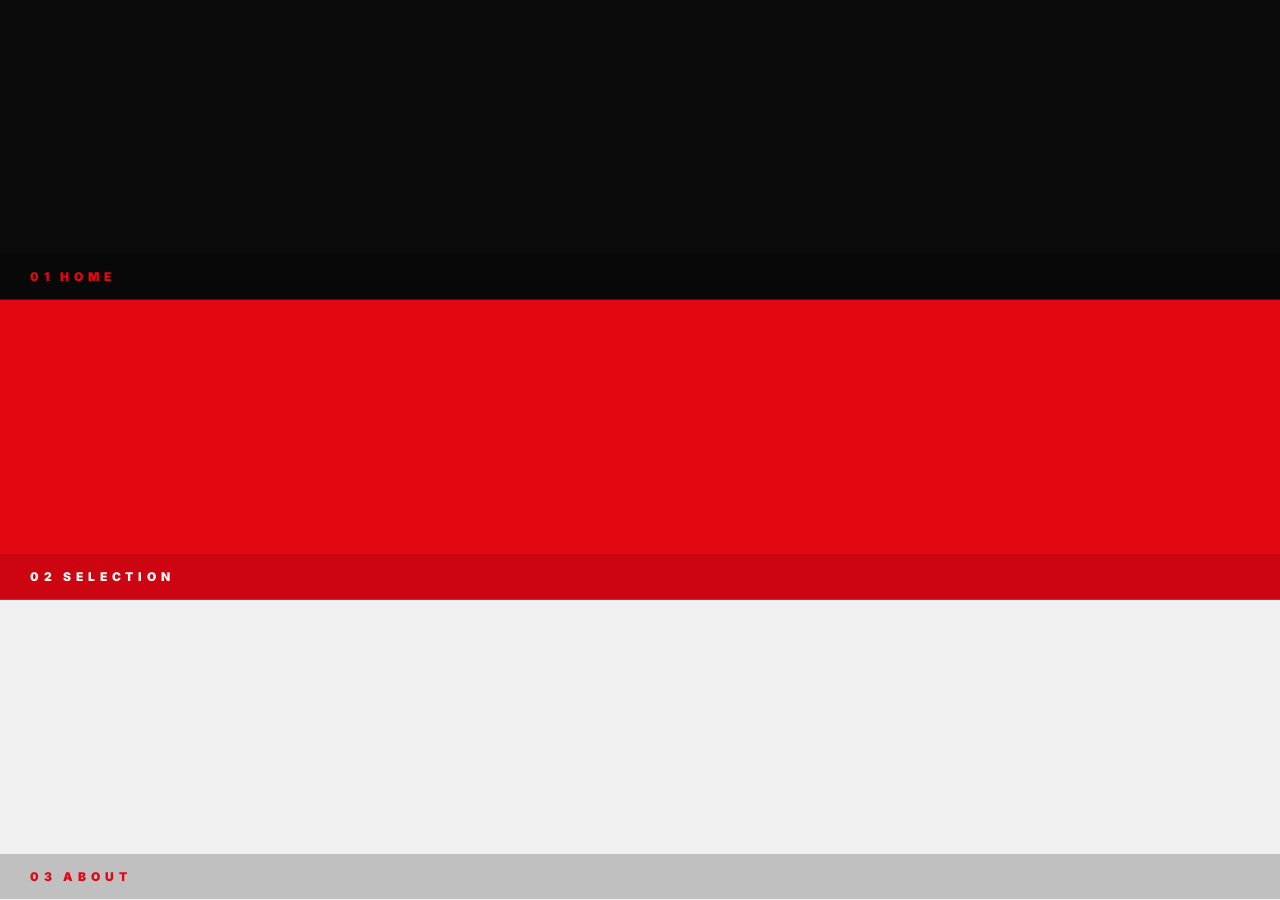
==== 2.index.html @ 55193931 "Add files via upload" ====
<!DOCTYPE html>
<html lang="en">
<head>
    <meta charset="UTF-8">
    <meta name="viewport" content="width=device-width, initial-scale=1.0">
    <title>NINGBO TRANSNATIONAL FILM FESTIVAL</title>
    <link rel="stylesheet" href="2.style.css">
    <link href="https://fonts.googleapis.com/css2?family=DM+Serif+Display&family=Inter:wght@300;400;700;900&display=swap" rel="stylesheet">
</head>
<body>

    <!-- 艺术背景层：模拟粗糙质感与沙漠线条 -->
    <div class="background-art">
        <div class="grain"></div>
        <div class="desert-silhouette"></div>
    </div>

    <main class="accordion">
        <!-- 01 HOME SECTION -->
        <section class="panel home">
            <div class="panel-content">
                <div class="hero-wrap">
                    <h1 class="main-title">NINGBO<br>TRANSNATIONAL<br>FILM FESTIVAL</h1>
                    <div class="info-bar">
                        <span>MAY 15 — MAY 24, 2026</span>
                        <span>OFFICIAL SELECTION</span>
                    </div>
                </div>
            </div>
            <div class="panel-label"><span>01 HOME</span></div>
        </section>

        <!-- 02 SELECTION SECTION -->
        <section class="panel selection">
            <div class="panel-content">
                <div class="list-container">
                    <h2 class="section-heading">THE PROGRAMME</h2>
                    <div class="film-list">
                        
                        <!-- Film 1 -->
                        <div class="film-item">
                            <div class="film-header">
                                <span class="film-meta">1939 / JOHN FORD</span>
                                <h3 class="film-name">Stagecoach</h3>
                            </div>
                            <p class="film-synopsis">A classic Western following a group of strangers traveling through dangerous Apache territory, exploring the birth of frontier myths.</p>
                        </div>

                        <!-- Film 2 -->
                        <div class="film-item">
                            <div class="film-header">
                                <span class="film-meta">2013 / JIA ZHANGKE</span>
                                <h3 class="film-name">A Touch of Sin</h3>
                            </div>
                            <p class="film-synopsis">An anthology of four stories set across modern China, reflecting social inequality and the eruption of desperate, knight-errant violence.</p>
                        </div>

                        <!-- Film 3 -->
                        <div class="film-item">
                            <div class="film-header">
                                <span class="film-meta">2005 / ANG LEE</span>
                                <h3 class="film-name">Brokeback Mountain</h3>
                            </div>
                            <p class="film-synopsis">A profound exploration of the complex emotional and sexual relationship between two cowboys in the isolated American West.</p>
                        </div>

                        <!-- Film 4 -->
                        <div class="film-item">
                            <div class="film-header">
                                <span class="film-meta">2017 / CHLOÉ ZHAO</span>
                                <h3 class="film-name">The Rider</h3>
                            </div>
                            <p class="film-synopsis">After a near-fatal accident, a young cowboy undertakes a search for a new identity in the heartland of the American frontier.</p>
                        </div>

                        <!-- Film 5 -->
                        <div class="film-item">
                            <div class="film-header">
                                <span class="film-meta">2020 / CHLOÉ ZHAO</span>
                                <h3 class="film-name">Nomadland</h3>
                            </div>
                            <p class="film-synopsis">A woman embarks on a journey through the American West as a modern-day nomad, marking the ultimate conclusion of the frontier dream.</p>
                        </div>

                    </div>
                </div>
            </div>
            <div class="panel-label"><span>02 SELECTION</span></div>
        </section>

        <!-- 03 ABOUT SECTION -->
        <section class="panel about">
            <div class="panel-content">
                <div class="about-wrap">
                    <h2 class="section-heading">FRONTIERS & FOOTPRINTS</h2>
                    <p class="manifesto">
                        “The frontier is not a line, but a space of negotiation.” This year’s curation explores the shifting landscapes of transnational cinema, tracing the physical and emotional journeys that redefine the concept of ‘home’ in a globalised world.
                    </p>
                    <p class="curatorial-note">
                        From the rugged terrains of Arizona to the industrial transformations of rural China, we examine how the spirit of the 'lonely knight' persists and evolves across borders.
                    </p>
                </div>
            </div>
            <div class="panel-label"><span>03 ABOUT</span></div>
        </section>
    </main>

</body>
</html>
---- 2.style.css ----
/* 全局重置 */
* {
    margin: 0;
    padding: 0;
    box-sizing: border-box;
}

:root {
    --bg-color: #0a0a0a;
    --accent-color: #E30613;
    --text-primary: #F5F5F5;
    --text-dark: #111111;
    --text-muted: rgba(245, 245, 245, 0.7);
    --transition: all 0.8s cubic-bezier(0.85, 0, 0.15, 1);
}

body {
    background-color: var(--bg-color);
    color: var(--text-primary);
    font-family: 'Inter', sans-serif;
    height: 100vh;
    overflow: hidden;
}

/* 艺术背景：模拟粗糙美学 */
.background-art {
    position: fixed;
    top: 0;
    left: 0;
    width: 100%;
    height: 100%;
    z-index: 0;
    pointer-events: none;
}

.grain {
    position: absolute;
    width: 100%;
    height: 100%;
    background: url('https://www.transparenttextures.com/patterns/stardust.png'); /* 模拟颗粒感 */
    opacity: 0.15;
}

.desert-silhouette {
    position: absolute;
    bottom: 0;
    width: 100%;
    height: 35vh;
    background: linear-gradient(to top, rgba(227, 6, 19, 0.05), transparent);
    /* 绘制一个粗糙的沙漠地平线线条 */
    clip-path: polygon(0% 100%, 0% 80%, 15% 75%, 30% 85%, 45% 65%, 65% 80%, 85% 60%, 100% 75%, 100% 100%);
    opacity: 0.4;
    border-top: 1px solid rgba(255, 255, 255, 0.05);
}

/* 垂直手风琴布局 */
.accordion {
    display: flex;
    flex-direction: column;
    height: 100vh;
    width: 100%;
    position: relative;
    z-index: 1;
}

.panel {
    flex: 1;
    display: flex;
    position: relative;
    overflow: hidden;
    transition: var(--transition);
    border-bottom: 1px solid rgba(255, 255, 255, 0.1);
}

.panel:hover {
    flex: 10; /* 极大的展开比，增强冲击力 */
}

/* 各板块色彩差异化 */
.home { background-color: transparent; }
.selection { background-color: var(--accent-color); color: var(--text-dark); }
.about { background-color: #f0f0f0; color: var(--text-dark); }

/* 板块标签 */
.panel-label {
    position: absolute;
    bottom: 0;
    left: 0;
    width: 100%;
    height: 45px;
    padding: 0 30px;
    display: flex;
    align-items: center;
    background: rgba(0,0,0,0.2);
    font-size: 0.75rem;
    font-weight: 900;
    letter-spacing: 0.3rem;
    pointer-events: none;
}

.home .panel-label { color: var(--accent-color); }
.selection .panel-label { color: var(--text-primary); background: rgba(0,0,0,0.1); }
.about .panel-label { color: var(--accent-color); }

/* 内容容器 */
.panel-content {
    width: 100%;
    height: 100%;
    padding: 6vh 8vw;
    opacity: 0;
    transform: translateY(30px);
    transition: opacity 0.5s ease 0.4s, transform 0.6s ease 0.4s;
    overflow-y: auto; /* 允许展开后滚动查看电影列表 */
}

.panel:hover .panel-content {
    opacity: 1;
    transform: translateY(0);
}

/* 字体排版 */
h1, h2, h3 {
    font-family: 'DM Serif Display', serif;
    text-transform: uppercase;
    line-height: 0.9;
    font-weight: 400;
}

.main-title {
    font-size: clamp(3rem, 12vw, 10rem);
    margin-bottom: 2rem;
    color: var(--accent-color);
}

.section-heading {
    font-size: 2.5rem;
    margin-bottom: 3rem;
    border-bottom: 2px solid currentColor;
    display: inline-block;
}

/* 电影列表排版 */
.film-list {
    display: grid;
    grid-template-columns: repeat(auto-fit, minmax(300px, 1fr));
    gap: 3rem;
}

.film-item {
    border-left: 1px solid rgba(0,0,0,0.1);
    padding-left: 20px;
    margin-bottom: 1rem;
}

.selection .film-item {
    border-left: 1px solid rgba(255,255,255,0.3);
}

.film-meta {
    font-size: 0.75rem;
    font-weight: 900;
    letter-spacing: 0.15rem;
    display: block;
    margin-bottom: 0.5rem;
    opacity: 0.8;
}

.film-name {
    font-size: 2.2rem;
    margin-bottom: 1rem;
}

.film-synopsis {
    font-size: 0.85rem; /* 字体小于标题和Meta */
    line-height: 1.6;
    max-width: 400px;
    font-weight: 400;
    font-family: 'Inter', sans-serif;
    text-transform: none; /* 简介不使用全大写，增加可读性 */
    opacity: 0.9;
}

/* 关于页面 */
.about-wrap { max-width: 900px; }
.manifesto {
    font-size: 2.2rem;
    line-height: 1.1;
    margin-bottom: 2rem;
    font-weight: 300;
}
.curatorial-note {
    font-size: 1rem;
    line-height: 1.8;
    opacity: 0.7;
}

/* 针对移动端的微调 */
@media (max-width: 768px) {
    .film-list { grid-template-columns: 1fr; }
    .main-title { font-size: 4rem; }
    .film-name { font-size: 1.8rem; }
}
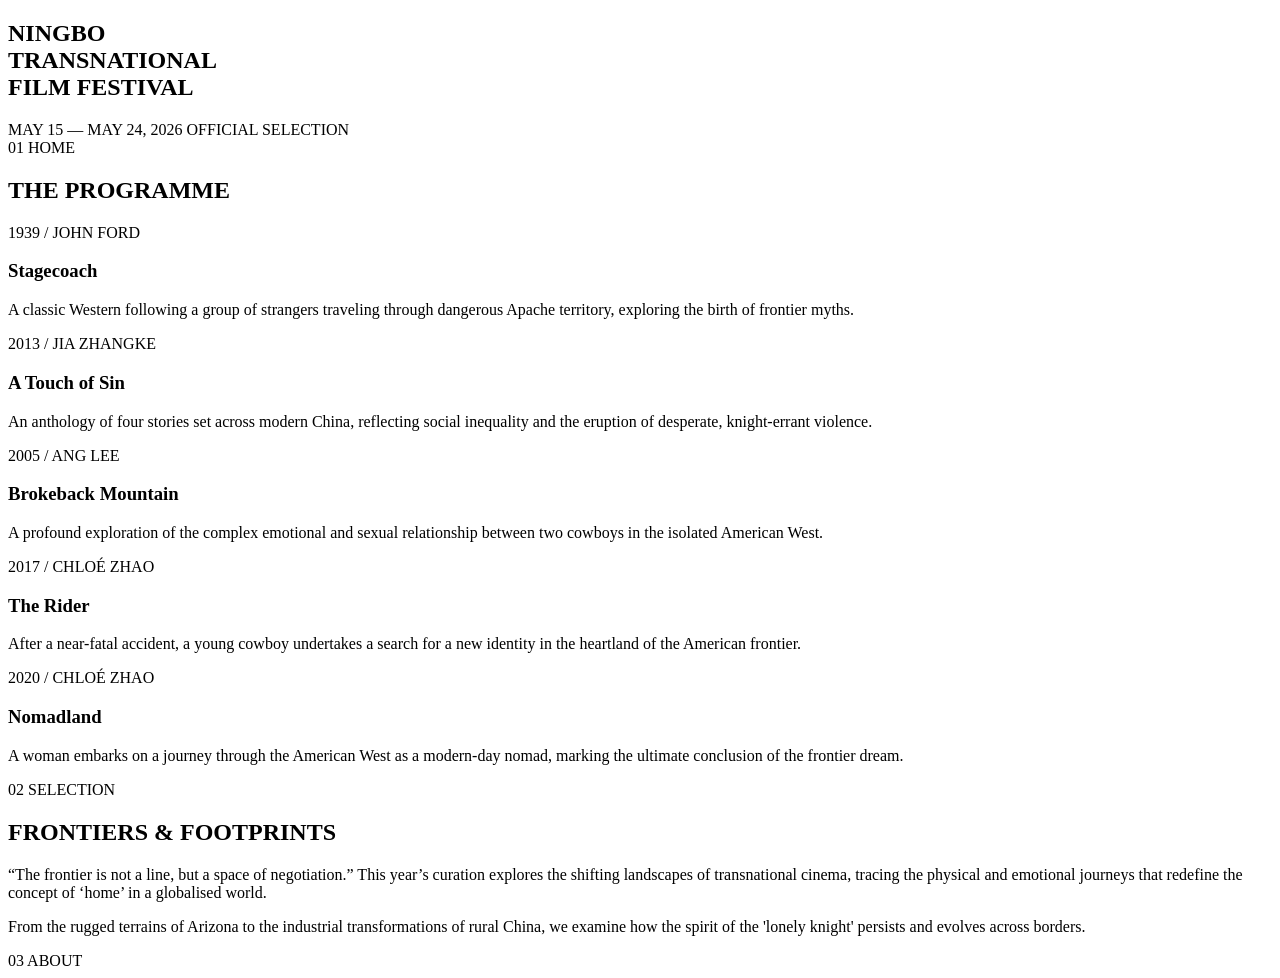
==== commit 0ce7e6fd: "Update 2.index.html" ====
--- a/2.index.html
+++ b/2.index.html
@@ -4,7 +4,7 @@
     <meta charset="UTF-8">
     <meta name="viewport" content="width=device-width, initial-scale=1.0">
     <title>NINGBO TRANSNATIONAL FILM FESTIVAL</title>
-    <link rel="stylesheet" href="2.style.css">
+    <link rel="stylesheet" href="/cinema/2.style.css">
     <link href="https://fonts.googleapis.com/css2?family=DM+Serif+Display&family=Inter:wght@300;400;700;900&display=swap" rel="stylesheet">
 </head>
 <body>
@@ -106,4 +106,4 @@
     </main>
 
 </body>
-</html>+</html>
